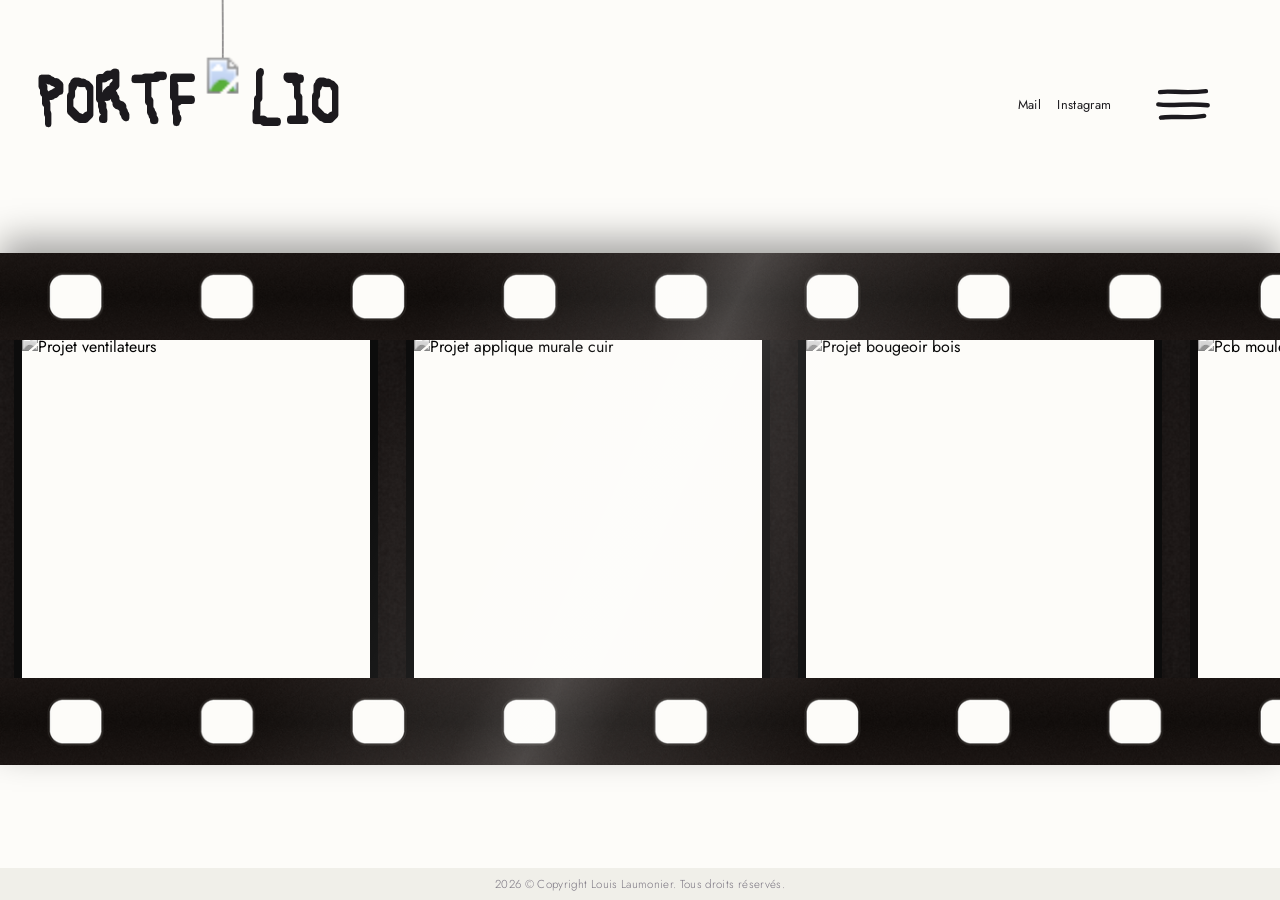
==== index.html @ 668a9033 "Add files via upload" ====
<!DOCTYPE html>
<html lang="fr">
<head>
<meta charset="UTF-8">
<meta name="viewport" content="width=device-width, initial-scale=1.0">
<title>Louis Laumonier — Portfolio</title>
<link rel="preconnect" href="https://fonts.googleapis.com">
<link rel="preconnect" href="https://fonts.gstatic.com" crossorigin>
<link href="https://fonts.googleapis.com/css2?family=Permanent+Marker&family=Jost:wght@300;400;500&display=swap" rel="stylesheet">

<link rel="stylesheet" href="style.css">
<script>if(localStorage.getItem('night')==='1')document.documentElement.classList.add('night');</script>
</head>
<body class="home-body">

  <footer class="site-footer" aria-hidden="true">2026 © Copyright Louis Laumonier. Tous droits réservés.</footer>

  <div class="stage" aria-label="Accueil">
    <h1 class="title">
      <span>PORTF</span>
      <span class="lamp-o" aria-hidden="true">
        <svg viewBox="0 0 100 160" style="overflow:visible;">
          <path class="cordpath" d="M 50 -2000
            C 49 -1400, 51 -800, 50 -200
            C 49 -100, 51 -20, 50 46" stroke="var(--ink)" stroke-width="1.7"/>

          <image href="lamp.png" x="19" y="14" width="62" height="99" preserveAspectRatio="xMidYMid meet" draggable="false"/>
          <rect class="lamp-hit" x="0" y="0" width="100" height="160" fill="transparent"/>
        </svg>
      </span>
      <span>LIO</span>
    </h1>
  </div>

  <a class="instagram-link" href="https://instagram.com/" target="_blank" rel="noopener">Instagram</a>
  <a class="mail-link" href="mailto:louislaumonier1@gmail.com">Mail</a>

  <button class="menu-btn" type="button" aria-label="Menu">
    <svg viewBox="0 0 62 44">
      <path class="bar" d="M 5 8 C 16 6, 32 10, 57 7"/>
      <path class="bar" d="M 3 22 C 20 24.5, 36 20, 59 23"/>
      <path class="bar" d="M 6 37 C 18 34.5, 34 38.5, 55 35"/>
    </svg>
  </button>

  <div id="project-cursor"></div>
  <div class="menu-overlay" id="menuOverlay" aria-hidden="true">
    <nav>
      <a class="menu-item" href="index.html">Accueil</a>
      <a class="menu-item" href="travaux.html">Travaux</a>
      <a class="menu-item" href="createur.html">Créateur</a>
    </nav>
  </div>

  <div class="filmstrip" aria-hidden="false">
    <div class="filmstrip-track">
      <div class="film-frame" data-project="ventilo: 2300" data-slug="ventilo"><img class="crop-top" src="ventilo.png" alt="Projet ventilateurs"><button class="frame-hit" type="button" aria-label="Voir le projet ventilo: 2300"></button></div>
      <div class="film-frame" data-project="stase" data-slug="stase"><img src="derniere .jpg" alt="Projet applique murale cuir"><button class="frame-hit" type="button" aria-label="Voir le projet stase"></button></div>
      <div class="film-frame" data-project="totem" data-slug="totem"><img src="compovert.jpg" alt="Projet bougeoir bois"><button class="frame-hit" type="button" aria-label="Voir le projet totem"></button></div>
      <div class="film-frame" data-project="Error 404" data-slug="error404"><img src="piuy-4.jpg" style="object-position: 32% center;" alt="Pcb moulé alluminium"><button class="frame-hit" type="button" aria-label="Voir le projet Error 404"></button></div>
      <div class="film-frame" data-project="ventilo: 2300" data-slug="ventilo"><img class="crop-top" src="ventilo.png" alt="Projet ventilateurs"><button class="frame-hit" type="button" aria-label="Voir le projet ventilo: 2300"></button></div>
      <div class="film-frame" data-project="stase" data-slug="stase"><img src="derniere .jpg" alt="Projet applique murale cuir"><button class="frame-hit" type="button" aria-label="Voir le projet stase"></button></div>
      <div class="film-frame" data-project="totem" data-slug="totem"><img src="compovert.jpg" alt="Projet bougeoir bois"><button class="frame-hit" type="button" aria-label="Voir le projet totem"></button></div>
      <div class="film-frame" data-project="Error 404" data-slug="error404"><img src="piuy-4.jpg" style="object-position: 32% center;" alt="Pcb moulé alluminium"><button class="frame-hit" type="button" aria-label="Voir le projet Error 404"></button></div>
    </div>
  </div>

<script src="script.js"></script>
</body>
</html>
---- style.css ----
@font-face{
    font-family: 'OmoriTitle';
    src: url('[data-uri]') format('truetype');
    font-display: swap;
  }

  :root{
    --bg: #fdfcf9;
    --ink: #1c1a1e;
    --ink-dim: #7a7580;
    --glow-warm: #ffb95e;
    --glow-warm-soft: #ff8a3d;
    --footer-bg: #f0efe9;
  }

  html.night{
    --bg: #131217;
    --ink: #f5f1ea;
    --ink-dim: #9a94a0;
    --footer-bg: #1c1b21;
  }

  html, body{
    transition: background-color 0.6s ease;
  }

  .title, .menu-btn .bar{
    transition: color 0.6s ease, stroke 0.6s ease;
  }

  *{ margin:0; padding:0; box-sizing:border-box; }


  html, body{
    height:100%;
    background: var(--bg);
    overflow:hidden;
  }

  body{
    display:flex;
    align-items:flex-start;
    justify-content:flex-start;
    padding-top: 5vh;
    padding-left: 2.8vw;
    font-family:'Jost', sans-serif;
  }

  .stage{
    display:flex;
    flex-direction:column;
    align-items:center;
    gap: clamp(1rem, 3vw, 2.2rem);
    transform: scale(0.6);
    transform-origin: top left;
    position: fixed;
    top: 5vh;
    left: 2.8vw;
    z-index: 75;
    text-decoration: none;
    color: inherit;
    transition: opacity 0.35s ease, transform 0.35s ease;
  }

  .menu-btn{
    transition: opacity 0.35s ease, transform 0.35s ease;
  }

  .instagram-link,
  .mail-link{
    transition: opacity 0.35s ease, transform 0.35s ease;
  }


  html.scroll-page.header-hidden .stage{
    opacity: 0;
    transform: scale(0.6) translateY(-14px);
    pointer-events: none;
  }

  html.scroll-page.header-hidden .menu-btn{
    opacity: 0;
    transform: translateY(-14px);
    pointer-events: none;
  }

  html.scroll-page.header-hidden .instagram-link,
  html.scroll-page.header-hidden .mail-link{
    opacity: 0;
    transform: translateY(-14px);
    pointer-events: none;
  }


  html.scroll-page .menu-btn.open{
    opacity: 1;
    transform: none;
    pointer-events: auto;
  }

  .title{
    display:flex;
    align-items:baseline;
    font-family:'OmoriTitle', 'Permanent Marker', cursive;
    font-size: clamp(2.8rem, 11vw, 8.5rem);
    line-height:1;
    color: var(--ink);
    letter-spacing: 0.015em;
    user-select:none;
  }

  .lamp-o{
    position: relative;
    display: inline-flex;
    align-items: flex-start;
    justify-content: center;
    width: 0.62em;
    height: 1em;
    margin: 0 0.02em;
    transform: translateY(-0.02em);
    vertical-align: baseline;
  }

  .lamp-o .cord{
    position:absolute;
    top: -38vh;
    left:50%;
    width: 8px;
    height:38vh;
    transform: translateX(-50%);
  }

  .lamp-o svg{
    width:100%;
    height:auto;
    overflow:visible;
    position:relative;
    z-index:2;
    cursor: grab;
    touch-action: none;
    user-select: none;
    -webkit-user-select: none;
    transition: transform 0.5s cubic-bezier(.34, 1.56, .64, 1),
                filter 0.4s ease;
  }

  .lamp-o svg image{
    -webkit-user-drag: none;
    user-drag: none;
    pointer-events: none; 
  }

  .lamp-o svg .lamp-hit{
    pointer-events: all;
    cursor: grab;
  }

  .lamp-o svg.dragging .lamp-hit{
    cursor: grabbing;
  }

  .lamp-o svg.dragging{
    transition: filter 0.4s ease;
    cursor: grabbing;
  }

  .cordpath{
    fill: none;
    stroke-linecap: round;
  }

  @keyframes flicker{
    0%, 100% { opacity: 1; }
    45% { opacity: 1; }
    47% { opacity: 0.72; }
    49% { opacity: 1; }
    72% { opacity: 0.88; }
    74% { opacity: 1; }
  }

  .menu-btn{
    position: fixed;
    top: 9vh;
    right: 5vw;
    width: clamp(46px, 5.5vw, 66px);
    aspect-ratio: 62 / 44;
    background: none;
    border: none;
    padding: 4px;
    cursor: pointer;
    z-index: 75;
    -webkit-tap-highlight-color: transparent;
  }

  .instagram-link{
    position: fixed;
    top: 9vh;
    right: calc(5vw + clamp(46px, 5.5vw, 66px) + 2.4rem);
    height: clamp(33px, 3.9vw, 47px);
    display: flex;
    align-items: center;
    z-index: 75;
    font-family: 'Jost', sans-serif;
    font-weight: 400;
    font-size: clamp(0.65rem, 1vw, 0.8rem);
    letter-spacing: 0.03em;
    color: var(--ink);
    text-decoration: none;
    opacity: 0.75;
    transition: opacity 0.25s ease, color 0.6s ease;
  }

  .instagram-link:hover{
    opacity: 1;
  }

  .mail-link{
    position: fixed;
    top: 9vh;
    right: calc(5vw + clamp(46px, 5.5vw, 66px) + 2.4rem + 4.4rem);
    height: clamp(33px, 3.9vw, 47px);
    display: flex;
    align-items: center;
    z-index: 75;
    font-family: 'Jost', sans-serif;
    font-weight: 400;
    font-size: clamp(0.65rem, 1vw, 0.8rem);
    letter-spacing: 0.03em;
    color: var(--ink);
    text-decoration: none;
    opacity: 0.75;
    transition: opacity 0.25s ease, color 0.6s ease;
  }

  .mail-link:hover{
    opacity: 1;
  }

  .menu-btn svg{
    width:100%;
    height:100%;
    overflow:visible;
  }

  .menu-btn .bar{
    fill: none;
    stroke: var(--ink);
    stroke-width: 5;
    stroke-linecap: round;
    transition: stroke 0.3s ease, transform 0.4s cubic-bezier(.34,1.56,.64,1), opacity 0.25s ease;
    transform-box: fill-box;
    transform-origin: center;
  }

  .menu-btn:hover .bar{ stroke: var(--ink-dim); }

  .menu-btn:hover .bar:nth-child(1){ transform: translateY(-1px) rotate(-1deg); }
  .menu-btn:hover .bar:nth-child(2){ transform: translateX(1px); }
  .menu-btn:hover .bar:nth-child(3){ transform: translateY(1px) rotate(1deg); }

  .menu-btn:active .bar{ stroke: var(--ink); }

  .menu-btn.open .bar{ stroke: #fff; }
  .menu-btn.open:hover .bar{ stroke: #fff; }
  .menu-btn.open .bar:nth-child(1){ transform: translateY(14.5px) rotate(45deg); }
  .menu-btn.open .bar:nth-child(2){ opacity: 0; }
  .menu-btn.open .bar:nth-child(3){ transform: translateY(-14.5px) rotate(-45deg); }

  .menu-overlay{
    position: fixed;
    inset: 0;
    background: rgba(18, 16, 18, 0.94);
    z-index: 72;
    display: flex;
    align-items: center;
    justify-content: center;
    opacity: 0;
    visibility: hidden;
    pointer-events: none;
    transition: opacity 0.45s ease, visibility 0.45s ease;
  }

  .menu-overlay.open{
    opacity: 1;
    visibility: visible;
    pointer-events: auto;
  }

  .menu-overlay nav{
    display: flex;
    flex-direction: column;
    align-items: center;
    gap: clamp(1.2rem, 3vw, 2.4rem);
  }

  .menu-overlay .menu-item{
    font-family: 'Jost', sans-serif;
    font-weight: 300;
    font-size: clamp(2rem, 5vw, 3.6rem);
    letter-spacing: 0.04em;
    text-transform: uppercase;
    color: #fdfcf9;
    text-decoration: none;
    cursor: pointer;
    opacity: 0.9;
    transition: opacity 0.25s ease;
  }

  .menu-overlay .menu-item:hover{
    opacity: 0.5;
  }

  .byline{
    color: var(--ink-dim);
    font-weight:300;
    font-size: clamp(0.85rem, 1.6vw, 1.05rem);
    letter-spacing: 0.04em;
  }

  @media (prefers-reduced-motion: reduce){
    .halo, .bulb{ animation:none; }
  }

  .site-footer{
    position: fixed;
    left: 0;
    right: 0;
    bottom: 0;
    z-index: 76;
    background: var(--footer-bg);
    text-align: center;
    font-family: 'Jost', sans-serif;
    font-weight: 300;
    font-size: clamp(0.6rem, 1vw, 0.72rem);
    letter-spacing: 0.03em;
    color: var(--ink-dim);
    padding: 0.7em 1em;
    box-sizing: border-box;
    pointer-events: none;
    user-select: none;
    transition: opacity 0.4s ease, background-color 0.6s ease, color 0.6s ease;
  }

  .page-footer{
    align-self: stretch;
    text-align: center;
    font-family: 'Jost', sans-serif;
    font-weight: 300;
    font-size: clamp(0.6rem, 1vw, 0.72rem);
    letter-spacing: 0.03em;
    color: var(--ink-dim);
    background: var(--footer-bg);
    padding: 0.9em 1em;
    box-sizing: border-box;
    margin-top: auto;
    user-select: none;
    transition: background-color 0.6s ease, color 0.6s ease;
  }

  html.scroll-page .page-footer{
    position: fixed;
    left: 0;
    bottom: 0;
    width: 100%;
    z-index: 50;
  }


  html.scroll-page{
    height: auto;
    overflow-y: auto;
    overscroll-behavior-y: none;
  }

  .travaux-body,
  .createur-body,
  .project-body{
    height: auto;
    min-height: 100vh;
    overflow-x: hidden;
    display: flex;
    flex-direction: column;
    align-items: stretch;
    justify-content: flex-start;
    padding-top: 0;
    padding-left: 0;
  }

  .travaux-main,
  .createur-main{
    flex: 1;
    display: flex;
    flex-direction: column;
    align-items: center;
    justify-content: flex-start;
    min-height: 100%;
    box-sizing: border-box;
    padding-bottom: clamp(2.6rem, 5vw, 3.4rem);
  }

  .travaux-main{
    padding-top: clamp(8.5rem, 17vw, 12.5rem);
  }

  .createur-main{
    padding-top: clamp(7rem, 15vw, 10.5rem);
  }

  .travaux-content{
    width: 92%;
    max-width: 1300px;
    margin: 0 auto;
    padding: clamp(1rem, 4vw, 2.5rem) 0 clamp(2rem, 5vw, 3rem);
  }

  .polaroid-grid{
    display: flex;
    flex-wrap: wrap;
    justify-content: center;
    align-items: flex-start;
    gap: clamp(4rem, 9vw, 7rem) clamp(3rem, 7vw, 5.5rem);
  }

  .polaroid{
    background: #fdfcf9;
    padding: 14px 14px 0;
    width: clamp(190px, 20vw, 260px);
    box-shadow: 0 10px 26px rgba(0,0,0,0.22);
    transition: transform 0.35s ease, box-shadow 0.35s ease;
    cursor: default;
  }

  .polaroid.rot-1{ transform: rotate(-7deg) translateY(10px); width: clamp(180px, 19vw, 245px); }
  .polaroid.rot-2{ transform: rotate(5deg) translateY(55px); width: clamp(200px, 21vw, 270px); }
  .polaroid.rot-3{ transform: rotate(-3deg) translateY(-25px); width: clamp(175px, 18vw, 235px); }
  .polaroid.rot-4{ transform: rotate(8deg) translateY(30px); width: clamp(195px, 20.5vw, 260px); }
  .polaroid.rot-5{ transform: rotate(4deg) translateY(-15px); width: clamp(185px, 19.5vw, 250px); }
  .polaroid.rot-6{ transform: rotate(-6deg) translateY(40px); width: clamp(195px, 20vw, 265px); }
  .polaroid.rot-7{ transform: rotate(2deg) translateY(15px); width: clamp(180px, 19vw, 245px); }
  .polaroid.rot-8{ transform: rotate(-9deg) translateY(-5px); width: clamp(200px, 21vw, 270px); }
  .polaroid.rot-9{ transform: rotate(6deg) translateY(35px); width: clamp(190px, 20vw, 255px); }
  .polaroid.rot-10{ transform: rotate(-4deg) translateY(-30px); width: clamp(175px, 18.5vw, 240px); }
  .polaroid.rot-11{ transform: rotate(9deg) translateY(20px); width: clamp(195px, 20.5vw, 260px); }

  .polaroid:hover{
    transform: rotate(0deg) translateY(0) scale(1.06);
    box-shadow: 0 18px 36px rgba(0,0,0,0.32);
    z-index: 2;
  }

  .polaroid[data-slug]{
    cursor: pointer;
  }

  .polaroid-photo{
    width: 100%;
    aspect-ratio: 1 / 1;
    overflow: hidden;
    background: #111;
  }

  .polaroid-photo img{
    display: block;
    width: 100%;
    height: 100%;
    object-fit: cover;
    filter: grayscale(1);
    transition: filter 0.4s ease;
  }

  .polaroid:hover .polaroid-photo img{
    filter: grayscale(0);
  }

  .polaroid-photo.empty{
    background: #111;
  }

  .polaroid figcaption{
    font-family: 'Jost', sans-serif;
    font-weight: 400;
    font-size: clamp(0.8rem, 1.2vw, 0.95rem);
    letter-spacing: 0.02em;
    color: #2a2620;
    text-align: center;
    padding: 0.9em 0.4em 1em;
  }

  .createur-content{
    display: flex;
    align-items: center;
    justify-content: center;
    flex-wrap: wrap;
    gap: clamp(1.75rem, 4vw, 3.5rem);
    max-width: 1000px;
    width: 90%;
    margin: 0 auto;
    padding: clamp(2rem, 5vw, 3.5rem) clamp(1.5rem, 5vw, 3.5rem);
    text-align: center;
    border: 1px solid var(--ink-dim);
    box-shadow: 0 12px 34px rgba(0,0,0,0.18);
    box-sizing: border-box;
    transition: border-color 0.6s ease, background-color 0.6s ease;
  }

  .createur-portrait{
    flex: 0 0 auto;
    width: clamp(220px, 32vw, 360px);
    margin: 0 auto;
  }

  .portrait-frame{
    padding: 10px;
    background: var(--bg);
    border: 1px solid var(--ink-dim);
    box-shadow: 0 12px 34px rgba(0,0,0,0.18);
    transition: border-color 0.6s ease, background-color 0.6s ease;
  }

  .portrait-frame img{
    display: block;
    width: 100%;
    height: auto;
    aspect-ratio: 3 / 4;
    object-fit: cover;
  }

  .createur-portrait figcaption{
    margin-top: 0.6em;
    font-family: 'Jost', sans-serif;
    font-weight: 300;
    font-size: clamp(0.68rem, 1vw, 0.78rem);
    letter-spacing: 0.02em;
    color: var(--ink-dim);
    text-align: left;
    transition: color 0.6s ease;
  }

  .createur-portrait figcaption em{
    font-style: italic;
  }

  .createur-text{
    flex: 1 1 320px;
    min-width: 260px;
    max-width: 480px;
    margin: 0 auto;
    color: var(--ink);
    font-family: 'Jost', sans-serif;
    font-weight: 400;
    font-size: clamp(0.8rem, 1.1vw, 0.9rem);
    line-height: 1.75;
    text-align: center;
    transition: color 0.6s ease;
  }

  .createur-text p{ margin: 0 0 1.2em; }
  .createur-text p:last-child{ margin-bottom: 0; }


.filmstrip{
    position: fixed;
    left: 0;
    right: 0;
    bottom: 0;
    width: 100vw;
    height: clamp(320px, 40vw, 560px);
    overflow: hidden;
    z-index: 50;
    box-shadow: 0 -14px 34px rgba(0,0,0,0.35);
    transition: filter 0.6s ease;
  }

  .filmstrip::after{
    content: "";
    position: absolute;
    inset: 0;
    z-index: 10;
    pointer-events: none;
    background: linear-gradient(115deg,
      rgba(255,255,255,0) 30%,
      rgba(255,255,255,0.10) 45%,
      rgba(255,255,255,0.22) 50%,
      rgba(255,255,255,0.10) 55%,
      rgba(255,255,255,0) 70%);
  }

  .filmstrip-track{
    position: relative;
    display: flex;
    align-items: center;
    height: 100%;
    width: max-content;
    background-color: #141210;
    background-image: url("[data-uri]");
    background-repeat: repeat-x;
    background-size: auto 100%;
    cursor: grab;
    touch-action: pan-y;
    user-select: none;
    -webkit-user-select: none;
  }

  .filmstrip-track.dragging{
    cursor: grabbing;
  }

  .filmstrip-track::before,
  .filmstrip-track::after{
    content: "";
    position: absolute;
    left: 0;
    width: 100%;
    height: 17%;
    background-image: url("[data-uri]");
    background-repeat: repeat-x;
    background-size: auto 100%;
    z-index: 2;
  }
  .filmstrip-track::before{ top: 0; }
  .filmstrip-track::after{ bottom: 0; }

  .film-frame{
    position: relative;
    flex: 0 0 auto;
    aspect-ratio: 1 / 1;
    height: 68%;
    margin: 0 22px;
    z-index: 1;
    background: var(--bg);
    box-shadow: 0 0 0 8px #0c0c0c, 0 6px 16px rgba(0,0,0,0.45);
    overflow: hidden;
    cursor: none;
  }

  .film-frame img{
    width: 100%;
    height: 100%;
    object-fit: cover;
    display: block;
    filter: grayscale(1);
    transition: filter 0.35s ease;
  }

  .film-frame .frame-hit{
    position: absolute;
    inset: 0;
    width: 100%;
    height: 100%;
    background: transparent;
    border: none;
    padding: 0;
    margin: 0;
    cursor: pointer;
    z-index: 3;
    -webkit-tap-highlight-color: transparent;
  }

  .film-frame:hover img{
    filter: grayscale(0);
  }

  html.night .filmstrip-track{
    background-image: url("[data-uri]");
  }

  html.night .filmstrip-track::before,
  html.night .filmstrip-track::after{
    background-image: url("[data-uri]");
  }

  html.night .film-frame{
    box-shadow: 0 0 0 8px #e8e5df, 0 6px 16px rgba(0,0,0,0.25);
  }

  .film-frame img.crop-top{
    object-position: top;
  }

  #project-cursor{
    position: fixed;
    top: 0;
    left: 0;
    z-index: 100;
    pointer-events: none;
    font-family: 'Jost', sans-serif;
    font-size: 2.6rem;
    font-weight: 300;
    letter-spacing: 0.03em;
    text-transform: uppercase;
    color: #ffffff;
    mix-blend-mode: difference;
    opacity: 0;
    transform: translate(-50%, -50%);
    transition: opacity 0.15s ease;
    white-space: nowrap;
  }

  #project-cursor.visible{
    opacity: 1;
  }

  @keyframes filmscroll{
    from{ transform: translateX(0); }
    to{ transform: translateX(-50%); }
  }

  @media (prefers-reduced-motion: reduce){
    .filmstrip-track{ animation: none; }
  }
  /* ---- Project detail page (project.html) ---- */

  .project-main{
    flex: 1;
    display: flex;
    flex-direction: row;
    align-items: flex-start;
    justify-content: flex-start;
    gap: clamp(2.5rem, 6vw, 5rem);
    padding: clamp(8.5rem, 17vw, 12.5rem) 5vw clamp(8.5rem, 17vw, 12.5rem) 2.4vw;
    text-align: left;
  }

  .project-media{
    display: flex;
    flex-direction: column;
    align-items: center;
    flex: 0 0 auto;
  }

  .project-info{
    display: flex;
    flex-direction: column;
    align-items: flex-start;
    justify-content: flex-start;
    padding-top: 0.4rem;
    max-width: 50ch;
  }

  .project-title{
    font-family: 'Jost', sans-serif;
    font-weight: 400;
    font-size: clamp(1.1rem, 2vw, 1.6rem);
    letter-spacing: 0.08em;
    text-transform: uppercase;
    color: var(--ink);
    margin-bottom: clamp(0.9rem, 2vw, 1.3rem);
    transition: color 0.6s ease;
  }

  .carousel{
    position: relative;
    width: min(68vw, 650px);
    display: flex;
    align-items: center;
    justify-content: center;
    gap: clamp(0.8rem, 2vw, 1.6rem);
  }

  @media (max-width: 860px){
    .project-main{
      flex-direction: column;
      align-items: center;
      text-align: center;
    }

    .project-info{
      align-items: center;
      max-width: 60ch;
    }

    .carousel{
      width: min(90vw, 560px);
    }
  }

  .carousel-frame{
    width: 100%;
    padding: 10px;
    background: var(--bg);
    border: 1px solid var(--ink-dim);
    box-shadow: 0 12px 34px rgba(0,0,0,0.18);
    box-sizing: border-box;
    transition: border-color 0.6s ease, background-color 0.6s ease;
  }

  .carousel-viewport{
    width: 100%;
    aspect-ratio: 1 / 1;
    overflow: hidden;
    background: #111;
  }

  .carousel-track{
    display: flex;
    height: 100%;
    transition: transform 0.5s ease;
  }

  .carousel-slide{
    flex: 0 0 100%;
    height: 100%;
  }

  .carousel-slide img{
    width: 100%;
    height: 100%;
    object-fit: cover;
    display: block;
  }

  .carousel-arrow{
    flex: 0 0 auto;
    width: clamp(28px, 3vw, 40px);
    height: clamp(28px, 3vw, 40px);
    background: none;
    border: none;
    color: var(--ink);
    padding: 4px;
    cursor: pointer;
    display: flex;
    align-items: center;
    justify-content: center;
    transition: opacity 0.25s ease;
    opacity: 0.85;
    -webkit-tap-highlight-color: transparent;
  }

  .carousel-arrow svg{
    width: 100%;
    height: 100%;
    overflow: visible;
  }

  .carousel-arrow .arrow-chevron{
    fill: none;
    stroke: var(--ink);
    stroke-width: 5;
    stroke-linecap: round;
    stroke-linejoin: round;
    transition: stroke 0.3s ease, transform 0.4s cubic-bezier(.34,1.56,.64,1);
    transform-box: fill-box;
    transform-origin: center;
  }

  .carousel-arrow:hover{
    opacity: 1;
  }

  .carousel-arrow:hover .arrow-chevron{ stroke: var(--ink-dim); }
  .carousel-arrow--prev:hover .arrow-chevron{ transform: translateX(-2px) rotate(-2deg); }
  .carousel-arrow--next:hover .arrow-chevron{ transform: translateX(2px) rotate(2deg); }
  .carousel-arrow:active .arrow-chevron{ stroke: var(--ink); }

  .carousel-arrow[disabled]{
    opacity: 0.25;
    cursor: default;
    pointer-events: none;
  }

  .carousel-arrow--single{
    visibility: hidden;
  }

  .carousel-dots{
    display: flex;
    gap: 0.5rem;
    margin-top: 1.4rem;
  }

  .carousel-dots .dot{
    width: 7px;
    height: 7px;
    border-radius: 50%;
    background: var(--ink-dim);
    opacity: 0.4;
    transition: opacity 0.25s ease;
  }

  .carousel-dots .dot.active{
    opacity: 1;
  }

  .project-text{
    margin-top: 0;
    max-width: 60ch;
    font-family: 'Jost', sans-serif;
    font-weight: 300;
    font-size: clamp(1rem, 1.5vw, 1.2rem);
    line-height: 1.7;
    color: var(--ink-dim);
  }
/* -----------------------------------------------------------------
   Animation d'entrée sur l'accueil : la barre du haut tombe d'en
   haut avec un fondu, puis la pellicule arrive depuis la gauche en
   "roulant" un peu avant de se stabiliser.
------------------------------------------------------------------ */
@keyframes introDropStage{
  from{ opacity: 0; transform: scale(0.6) translateY(-46px); }
  to{   opacity: 1; transform: scale(0.6) translateY(0); }
}

@keyframes introDrop{
  from{ opacity: 0; transform: translateY(-46px); }
  to{   opacity: 1; transform: translateY(0); }
}

@keyframes introRollLeft{
  0%  { opacity: 0;   transform: translateX(-100vw); }
  8%  { opacity: 1; }
  100%{ opacity: 1;   transform: translateX(0); }
}

.home-body .stage{
  animation: introDropStage 1.1s cubic-bezier(.22,.75,.2,1) both;
}

.home-body .menu-btn{
  animation: introDrop 1.1s cubic-bezier(.22,.75,.2,1) .18s both;
}

.home-body .instagram-link,
.home-body .mail-link{
  animation: introDrop 1.1s cubic-bezier(.22,.75,.2,1) .32s both;
}

.home-body .filmstrip{
  animation: introRollLeft 1.6s cubic-bezier(.22,.75,.2,1) .4s both;
  will-change: transform, opacity;
}

@media (prefers-reduced-motion: reduce){
  .home-body .stage,
  .home-body .menu-btn,
  .home-body .instagram-link,
  .home-body .mail-link,
  .home-body .filmstrip{
    animation: none;
  }
}
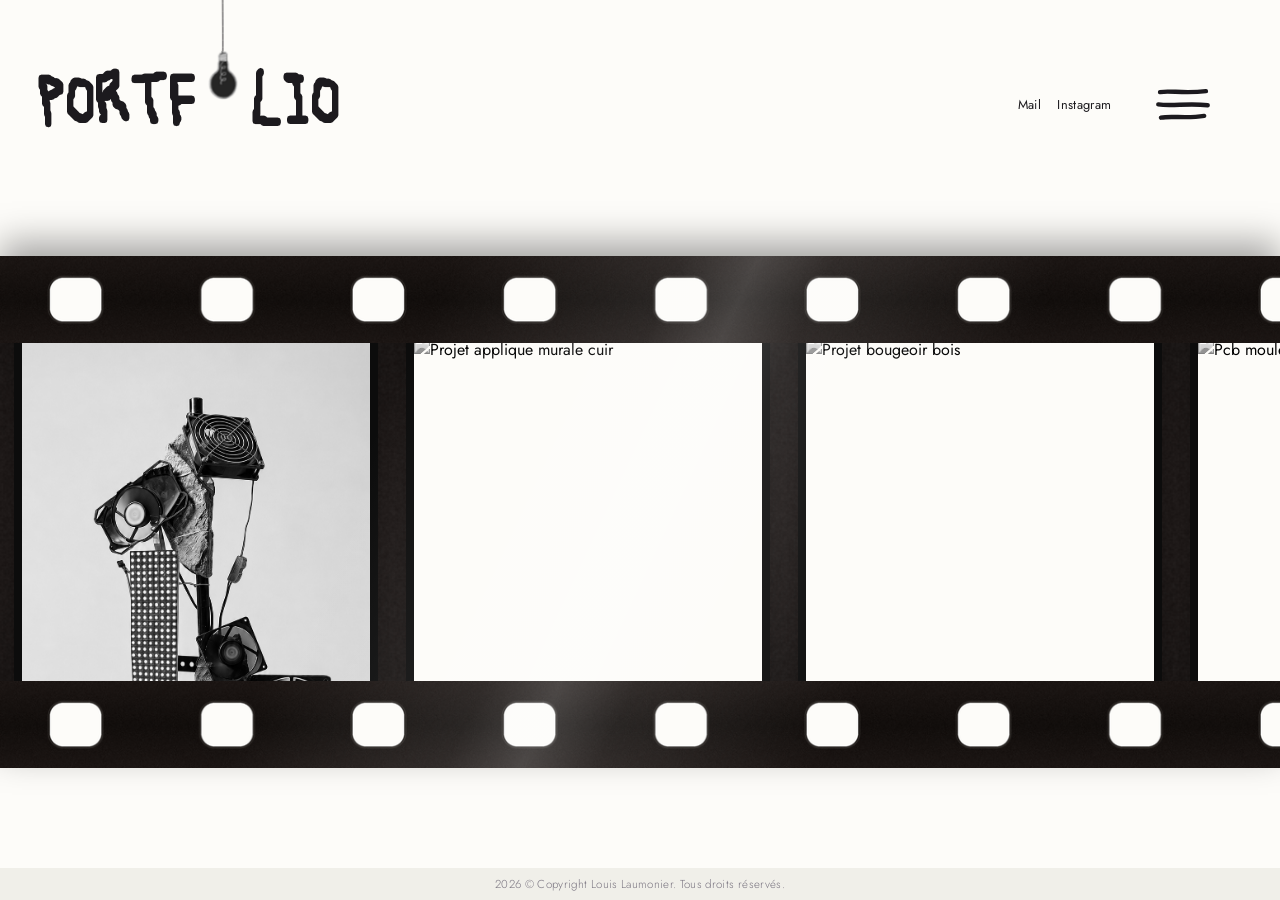
==== commit 33d72ed8: "Update Instagram link and add new film frames" ====
--- a/index.html
+++ b/index.html
@@ -32,7 +32,7 @@
     </h1>
   </div>
 
-  <a class="instagram-link" href="https://instagram.com/" target="_blank" rel="noopener">Instagram</a>
+  <a class="instagram-link" href="https://www.instagram.com/louis.laumonier/?__d=1Leilanna" target="_blank" rel="noopener">Instagram</a>
   <a class="mail-link" href="mailto:louislaumonier1@gmail.com">Mail</a>
 
   <button class="menu-btn" type="button" aria-label="Menu">
@@ -52,19 +52,22 @@
     </nav>
   </div>
 
-  <div class="filmstrip" aria-hidden="false">
+    <div class="filmstrip" aria-hidden="false">
     <div class="filmstrip-track">
       <div class="film-frame" data-project="ventilo: 2300" data-slug="ventilo"><img class="crop-top" src="ventilo.png" alt="Projet ventilateurs"><button class="frame-hit" type="button" aria-label="Voir le projet ventilo: 2300"></button></div>
       <div class="film-frame" data-project="stase" data-slug="stase"><img src="derniere .jpg" alt="Projet applique murale cuir"><button class="frame-hit" type="button" aria-label="Voir le projet stase"></button></div>
       <div class="film-frame" data-project="totem" data-slug="totem"><img src="compovert.jpg" alt="Projet bougeoir bois"><button class="frame-hit" type="button" aria-label="Voir le projet totem"></button></div>
       <div class="film-frame" data-project="Error 404" data-slug="error404"><img src="piuy-4.jpg" style="object-position: 32% center;" alt="Pcb moulé alluminium"><button class="frame-hit" type="button" aria-label="Voir le projet Error 404"></button></div>
+      <div class="film-frame" data-project="22 secondes" data-slug="22 secondes"><img src="bague_metal_retouchee.png" alt="Bague spectrogramme"><button class="frame-hit" type="button" aria-label="Voir le projet 22 secondes"></button></div>
+
       <div class="film-frame" data-project="ventilo: 2300" data-slug="ventilo"><img class="crop-top" src="ventilo.png" alt="Projet ventilateurs"><button class="frame-hit" type="button" aria-label="Voir le projet ventilo: 2300"></button></div>
       <div class="film-frame" data-project="stase" data-slug="stase"><img src="derniere .jpg" alt="Projet applique murale cuir"><button class="frame-hit" type="button" aria-label="Voir le projet stase"></button></div>
       <div class="film-frame" data-project="totem" data-slug="totem"><img src="compovert.jpg" alt="Projet bougeoir bois"><button class="frame-hit" type="button" aria-label="Voir le projet totem"></button></div>
       <div class="film-frame" data-project="Error 404" data-slug="error404"><img src="piuy-4.jpg" style="object-position: 32% center;" alt="Pcb moulé alluminium"><button class="frame-hit" type="button" aria-label="Voir le projet Error 404"></button></div>
+      <div class="film-frame" data-project="22 secondes" data-slug="22 secondes"><img src="bague_metal_retouchee.png" alt="Bague spectrogramme"><button class="frame-hit" type="button" aria-label="Voir le projet 22 secondes"></button></div>
     </div>
   </div>
 
 <script src="script.js"></script>
 </body>
-</html>+</html>
